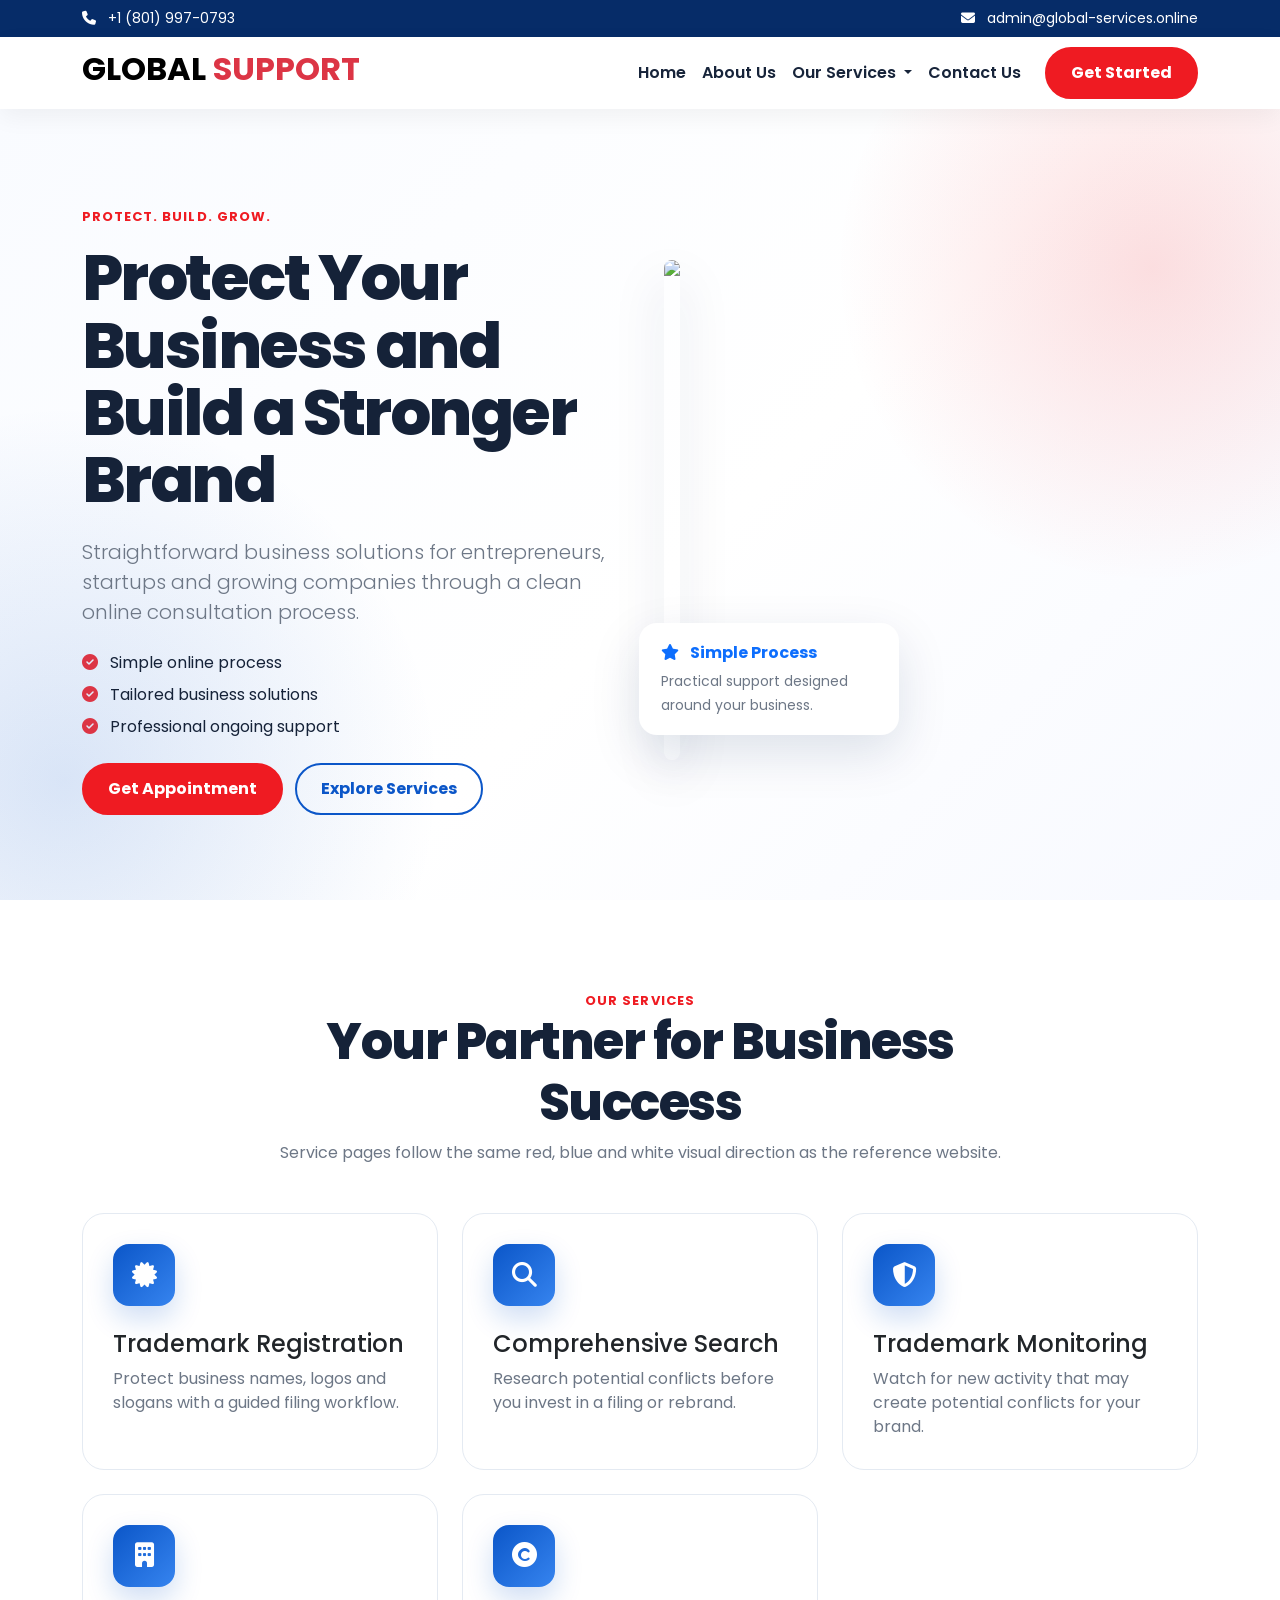
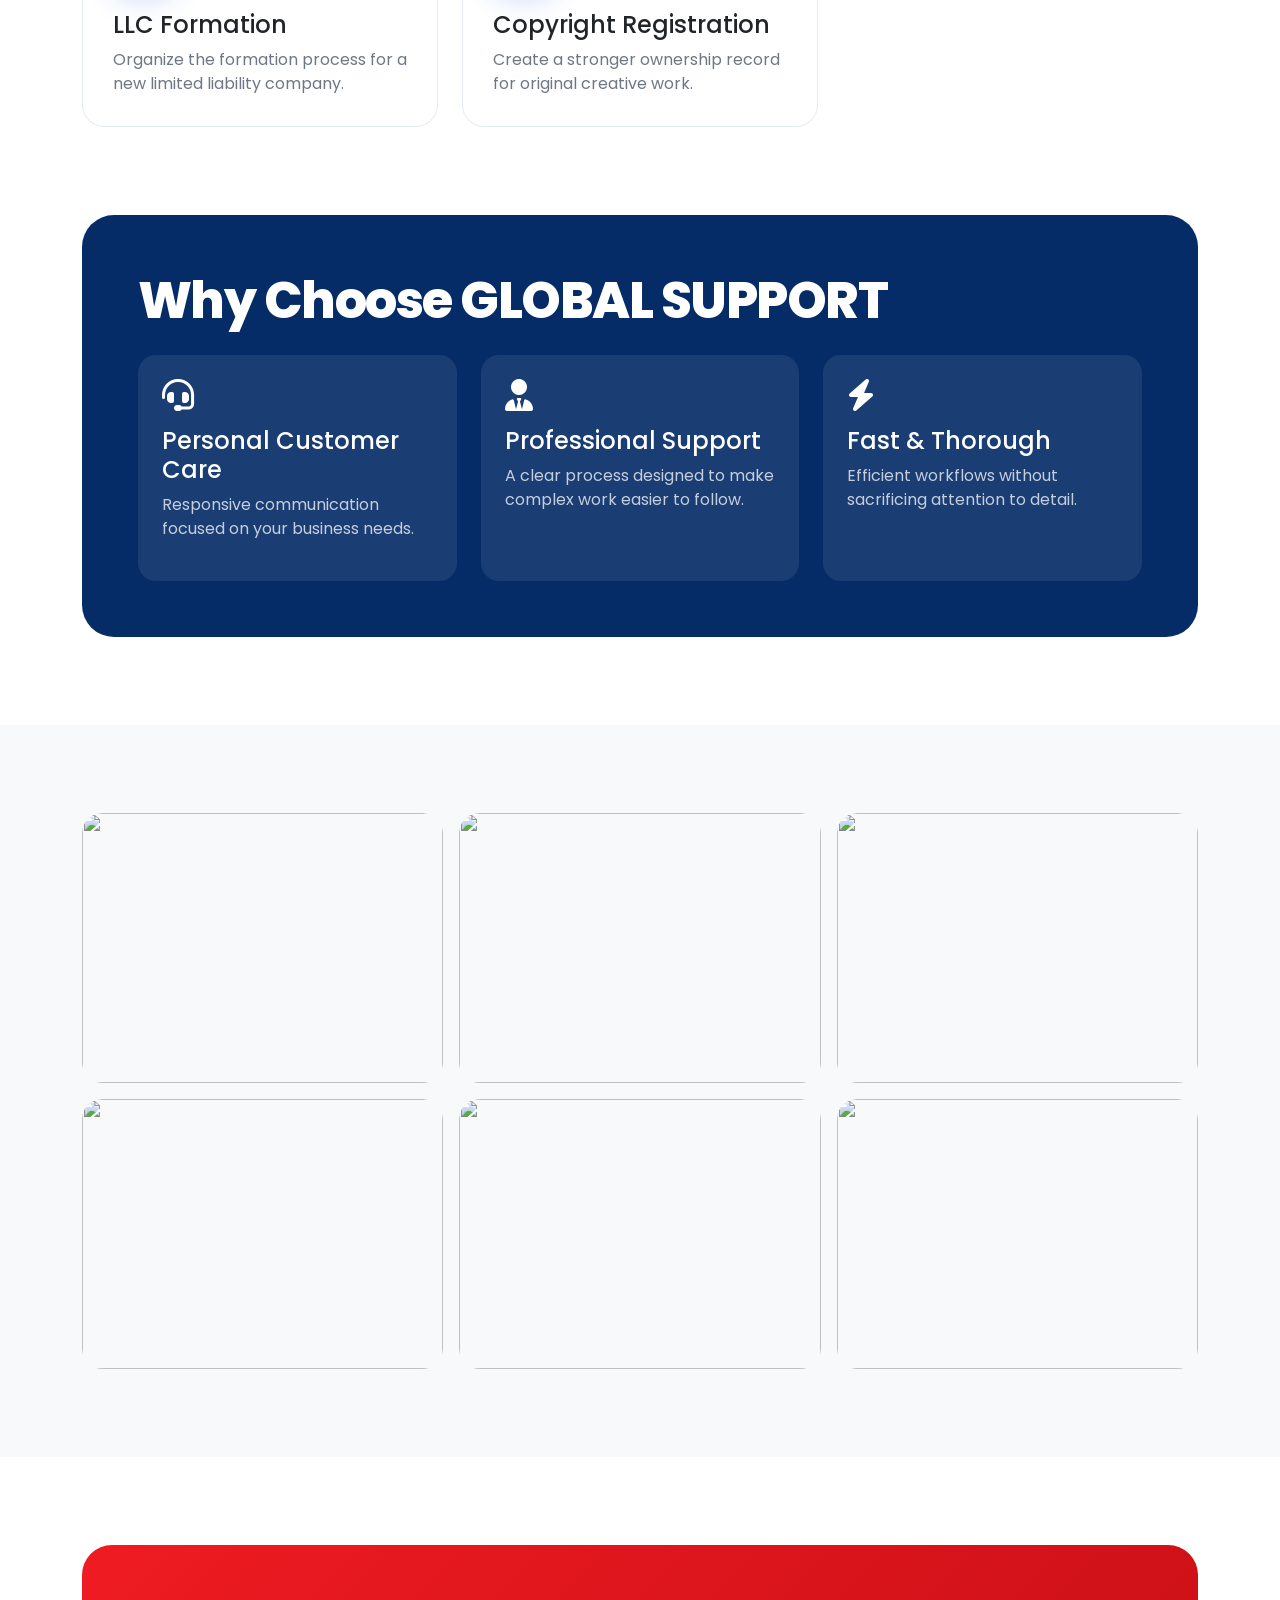
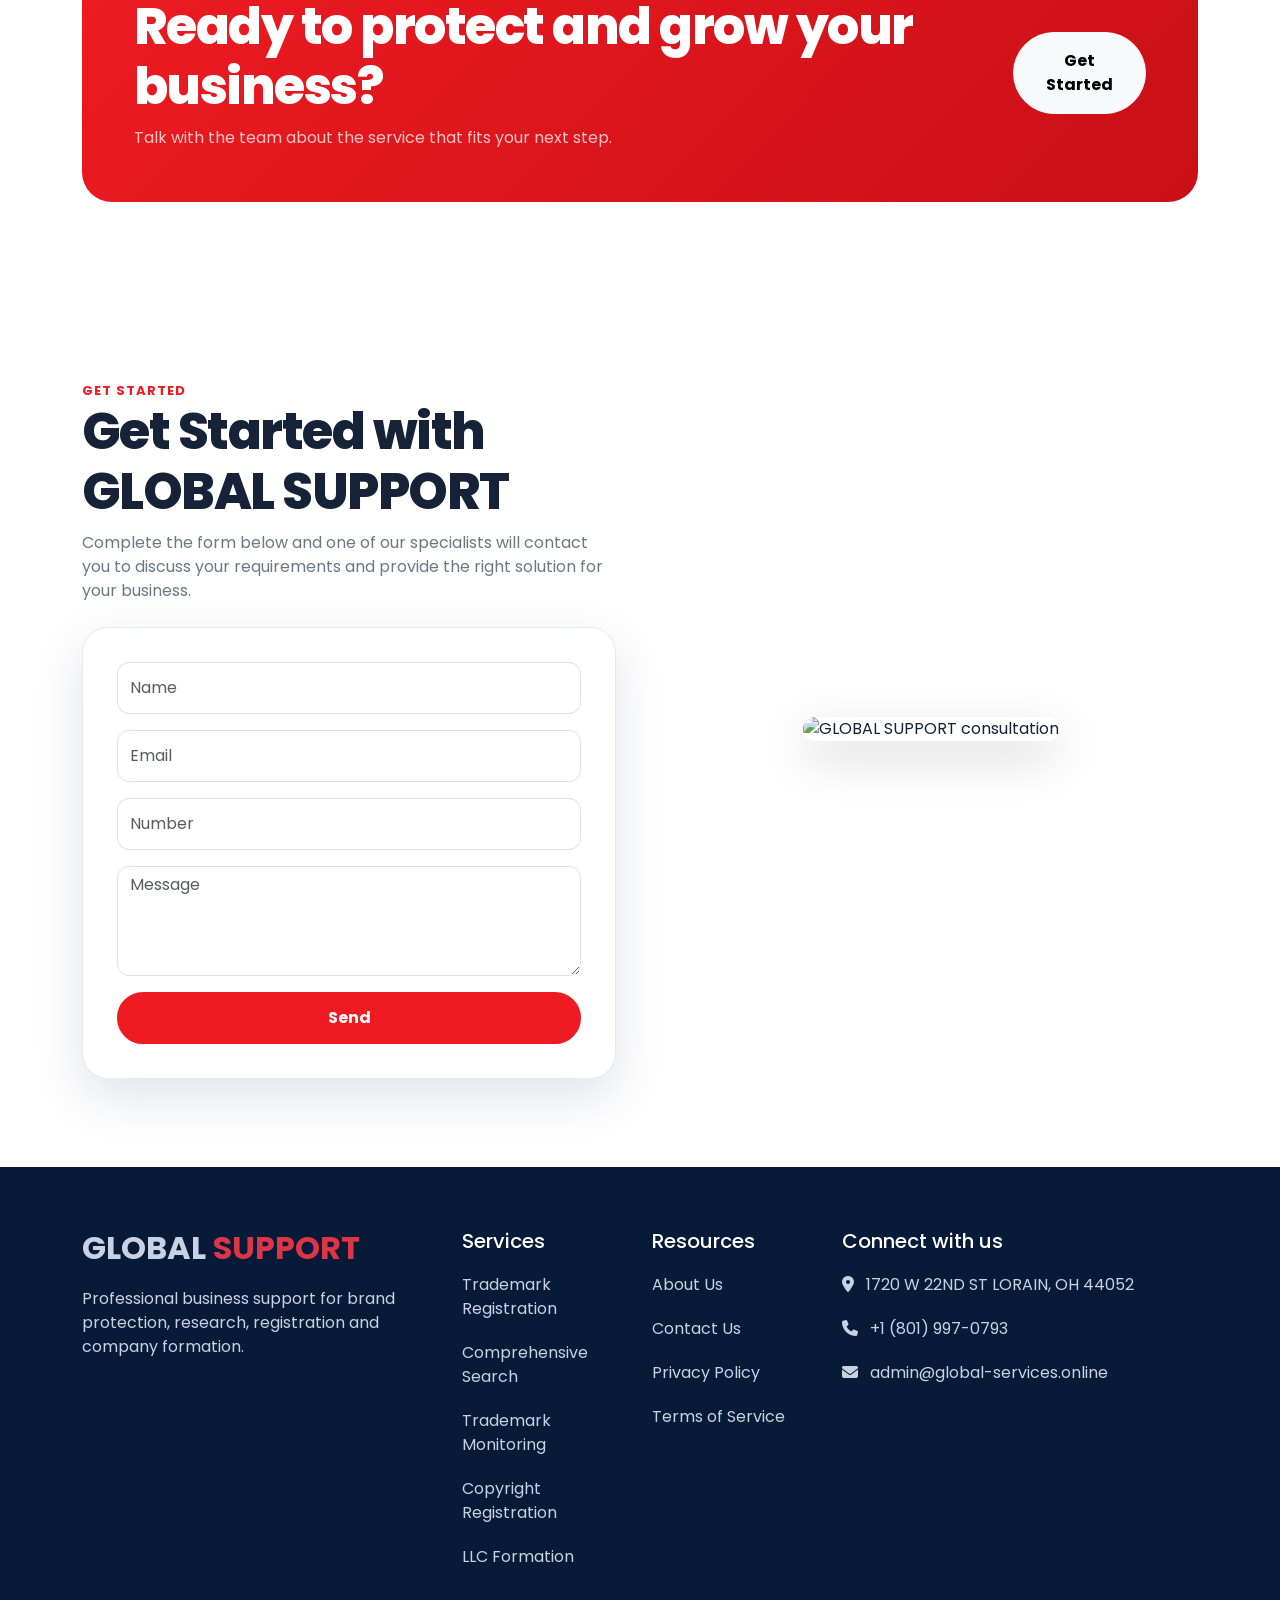
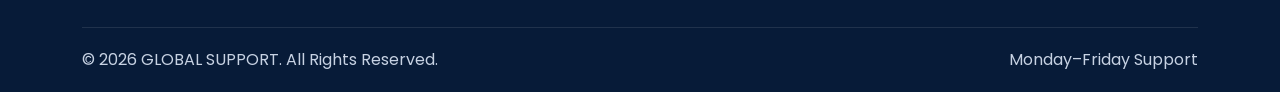
==== index.html @ 9a422d21 "new" ====
<!doctype html>
<html lang="en">
 <head>
  <meta charset="utf-8"/>
  <meta content="width=device-width,initial-scale=1" name="viewport"/>
  <title>
   GLOBAL SUPPORT &ndash; Business &amp; Brand Protection
  </title>
  <link href="https://cdn.jsdelivr.net/npm/bootstrap@5.3.3/dist/css/bootstrap.min.css" rel="stylesheet"/>
  <link href="https://fonts.googleapis.com/css2?family=Poppins:wght@400;500;600;700;800&amp;display=swap" rel="stylesheet"/>
  <link href="https://cdnjs.cloudflare.com/ajax/libs/font-awesome/6.6.0/css/all.min.css" rel="stylesheet"/>
  <link href="assets/style.css" rel="stylesheet"/>
 </head>
 <body>
  <div class="topbar py-2">
   <div class="container d-flex flex-wrap justify-content-between gap-2">
    <a href="tel:+18019970793">
     <i class="fa-solid fa-phone me-2">
     </i>
     +1 (801) 997-0793
    </a>
    <a href="mailto:admin@global-services.online ">
     <i class="fa-solid fa-envelope me-2">
     </i>
     admin@global-services.online 
    </a>
   </div>
  </div>
  <nav class="navbar navbar-expand-lg sticky-top">
   <div class="container">
    <a class="navbar-brand" href="/">
     <h2 class="fw-bold">GLOBAL <span class="text-danger">SUPPORT</span></h2>
    </a>
    <button class="navbar-toggler" data-bs-target="#mainNavbar" data-bs-toggle="collapse" type="button">
     <span class="navbar-toggler-icon">
     </span>
    </button>
    <div class="collapse navbar-collapse" id="mainNavbar">
     <ul class="navbar-nav ms-auto align-items-lg-center">
      <li class="nav-item">
       <a class="nav-link" href="/">
        Home
       </a>
      </li>
      <li class="nav-item">
       <a class="nav-link" href="about-us.html">
        About Us
       </a>
      </li>
      <li class="nav-item dropdown">
       <a class="nav-link dropdown-toggle" data-bs-toggle="dropdown" href="#">
        Our Services
       </a>
       <ul class="dropdown-menu">
        <li>
         <a class="dropdown-item" href="trademark-registration.html">
          Trademark Registration
         </a>
        </li>
        <li>
         <a class="dropdown-item" href="copyright-registration.html">
          Copyright Registration
         </a>
        </li>
        <li>
         <a class="dropdown-item" href="comprehensive-search.html">
          Comprehensive Search
         </a>
        </li>
        <li>
         <a class="dropdown-item" href="trademark-monitoring.html">
          Trademark Monitoring
         </a>
        </li>
        <li>
         <a class="dropdown-item" href="llc-formation.html">
          LLC Formation
         </a>
        </li>
       </ul>
      </li>
      <li class="nav-item">
       <a class="nav-link" href="contact-us.html">
        Contact Us
       </a>
      </li>
      <li class="nav-item ms-lg-3">
       <a class="btn btn-pm pulse" href="contact-us.html">
        Get Started
       </a>
      </li>
     </ul>
    </div>
   </div>
  </nav>
  <section class="hero">
   <div class="container">
    <div class="row align-items-center g-5">
     <div class="col-lg-6 left">
      <span class="eyebrow">
       Protect. Build. Grow.
      </span>
      <h1 class="display-title mt-3">
       Protect Your Business and Build a Stronger Brand
      </h1>
      <p class="lead muted mt-4">
       Straightforward business solutions for entrepreneurs, startups and growing companies through a clean online consultation process.
      </p>
      <ul class="list-unstyled my-4">
       <li class="mb-2">
        <i class="fa-solid fa-circle-check text-danger me-2">
        </i>
        Simple online process
       </li>
       <li class="mb-2">
        <i class="fa-solid fa-circle-check text-danger me-2">
        </i>
        Tailored business solutions
       </li>
       <li>
        <i class="fa-solid fa-circle-check text-danger me-2">
        </i>
        Professional ongoing support
       </li>
      </ul>
      <a class="btn btn-pm me-2" href="contact-us.html">
       Get Appointment
      </a>
      <a class="btn btn-outline-pm" href="#services">
       Explore Services
      </a>
     </div>
     <div class="col-lg-6 right">
      <div class="hero-img-wrap">
       <img class="hero-image" src="https://powermarkllc.com/wp-content/uploads/2026/06/Untitled-design-14.png"/>
       <div class="float-card">
        <strong class="text-primary d-block mb-1">
         <i class="fa-solid fa-star me-2">
         </i>
         Simple Process
        </strong>
        <span class="small muted">
         Practical support designed around your business.
        </span>
       </div>
      </div>
     </div>
    </div>
   </div>
  </section>
  <section class="section" id="services">
   <div class="container">
    <div class="text-center mx-auto mb-5 reveal" style="max-width:760px">
     <span class="eyebrow">
      Our Services
     </span>
     <h2 class="section-title">
      Your Partner for Business Success
     </h2>
     <p class="muted">
      Service pages follow the same red, blue and white visual direction as the reference website.
     </p>
    </div>
    <div class="row g-4">
     <div class="col-md-6 col-lg-4 reveal">
      <a class="service-card d-block text-dark" href="trademark-registration.html">
       <div class="iconbox mb-4">
        <i class="fa-solid fa-certificate">
        </i>
       </div>
       <h4>
        Trademark Registration
       </h4>
       <p class="muted mb-0">
        Protect business names, logos and slogans with a guided filing workflow.
       </p>
      </a>
     </div>
     <div class="col-md-6 col-lg-4 reveal">
      <a class="service-card d-block text-dark" href="comprehensive-search.html">
       <div class="iconbox mb-4">
        <i class="fa-solid fa-magnifying-glass">
        </i>
       </div>
       <h4>
        Comprehensive Search
       </h4>
       <p class="muted mb-0">
        Research potential conflicts before you invest in a filing or rebrand.
       </p>
      </a>
     </div>
     <div class="col-md-6 col-lg-4 reveal">
      <a class="service-card d-block text-dark" href="trademark-monitoring.html">
       <div class="iconbox mb-4">
        <i class="fa-solid fa-shield-halved">
        </i>
       </div>
       <h4>
        Trademark Monitoring
       </h4>
       <p class="muted mb-0">
        Watch for new activity that may create potential conflicts for your brand.
       </p>
      </a>
     </div>
     <div class="col-md-6 col-lg-4 reveal">
      <a class="service-card d-block text-dark" href="llc-formation.html">
       <div class="iconbox mb-4">
        <i class="fa-solid fa-building">
        </i>
       </div>
       <h4>
        LLC Formation
       </h4>
       <p class="muted mb-0">
        Organize the formation process for a new limited liability company.
       </p>
      </a>
     </div>
     <div class="col-md-6 col-lg-4 reveal">
      <a class="service-card d-block text-dark" href="copyright-registration.html">
       <div class="iconbox mb-4">
        <i class="fa-solid fa-copyright">
        </i>
       </div>
       <h4>
        Copyright Registration
       </h4>
       <p class="muted mb-0">
        Create a stronger ownership record for original creative work.
       </p>
      </a>
     </div>
    </div>
   </div>
  </section>
  <section class="section pt-0">
   <div class="container">
    <div class="why reveal">
     <h2 class="section-title mb-4">
      Why Choose GLOBAL SUPPORT
     </h2>
     <div class="row g-4">
      <div class="col-md-4">
       <div class="whyitem">
        <i class="fa-solid fa-headset fs-2 mb-3">
        </i>
        <h4>
         Personal Customer Care
        </h4>
        <p class="opacity-75">
         Responsive communication focused on your business needs.
        </p>
       </div>
      </div>
      <div class="col-md-4">
       <div class="whyitem">
        <i class="fa-solid fa-user-tie fs-2 mb-3">
        </i>
        <h4>
         Professional Support
        </h4>
        <p class="opacity-75">
         A clear process designed to make complex work easier to follow.
        </p>
       </div>
      </div>
      <div class="col-md-4">
       <div class="whyitem">
        <i class="fa-solid fa-bolt fs-2 mb-3">
        </i>
        <h4>
         Fast &amp; Thorough
        </h4>
        <p class="opacity-75">
         Efficient workflows without sacrificing attention to detail.
        </p>
       </div>
      </div>
     </div>
    </div>
   </div>
  </section>
  <section class="section bg-light">
   <div class="container">
    <div class="row g-3">
     <div class="col-6 col-md-4 reveal">
      <div class="gallerywrap">
       <img class="gallery" src="https://powermarkllc.com/wp-content/uploads/2026/06/1-3.png"/>
      </div>
     </div>
     <div class="col-6 col-md-4 reveal">
      <div class="gallerywrap">
       <img class="gallery" src="https://powermarkllc.com/wp-content/uploads/2026/06/5-3.png"/>
      </div>
     </div>
     <div class="col-6 col-md-4 reveal">
      <div class="gallerywrap">
       <img class="gallery" src="https://powermarkllc.com/wp-content/uploads/2026/06/2-3.png"/>
      </div>
     </div>
     <div class="col-6 col-md-4 reveal">
      <div class="gallerywrap">
       <img class="gallery" src="https://powermarkllc.com/wp-content/uploads/2026/06/3-3.png"/>
      </div>
     </div>
     <div class="col-6 col-md-4 reveal">
      <div class="gallerywrap">
       <img class="gallery" src="https://powermarkllc.com/wp-content/uploads/2026/06/4-3.png"/>
      </div>
     </div>
     <div class="col-6 col-md-4 reveal">
      <div class="gallerywrap">
       <img class="gallery" src="https://powermarkllc.com/wp-content/uploads/2026/06/6-3.png"/>
      </div>
     </div>
    </div>
   </div>
  </section>
  <section class="section">
   <div class="container">
    <div class="cta reveal d-lg-flex justify-content-between align-items-center gap-4">
     <div>
      <h2 class="section-title">
       Ready to protect and grow your business?
      </h2>
      <p class="mb-0 opacity-75">
       Talk with the team about the service that fits your next step.
      </p>
     </div>
     <a class="btn btn-light rounded-pill px-4 py-3 fw-bold mt-3 mt-lg-0" href="contact-us.html">
      Get Started
     </a>
    </div>
   </div>
  </section>


  <section class="section">
    <div class="container">
      <div class="row g-5 align-items-center">
        <div class="col-lg-6 left">
          <span class="eyebrow">Get Started</span>
          <h2 class="section-title">Get Started with GLOBAL SUPPORT</h2>
          <p class="muted">Complete the form below and one of our specialists will contact you to discuss your requirements and provide the right solution for your business.</p>
          <form class="form-card mt-4" onsubmit="event.preventDefault();alert('Demo form submitted');">
            <div class="row g-3">
              <div class="col-12"><input class="form-control" placeholder="Name" type="text"/></div>
              <div class="col-12"><input class="form-control" placeholder="Email" required type="email"/></div>
              <div class="col-12"><input class="form-control" placeholder="Number" required type="number"/></div>
              <div class="col-12"><textarea class="form-control" placeholder="Message" rows="4"></textarea></div>
              <div class="col-12"><button class="btn btn-pm w-100" type="submit">Send</button></div>
            </div>
          </form>
        </div>
        <div class="col-lg-6 right text-center">
          <img alt="GLOBAL SUPPORT consultation" class="img-fluid rounded-4 shadow-lg" src="https://powermarkllc.com/wp-content/uploads/2026/06/Untitled-design-16.png"/>
        </div>
      </div>
    </div>
  </section>

  <footer>
   <div class="container">
    <div class="row g-4">
     <div class="col-lg-4">
      <h2 class="fw-bold">GLOBAL <span class="text-danger">SUPPORT</span></h2>
      <p>
       Professional business support for brand protection, research, registration and company formation.
      </p>
     </div>
     <div class="col-6 col-lg-2">
      <h5>
       Services
      </h5>
      <a href="trademark-registration.html">
       Trademark Registration
      </a>
      <a href="comprehensive-search.html">
       Comprehensive Search
      </a>
      <a href="trademark-monitoring.html">
       Trademark Monitoring
      </a>
      <a href="copyright-registration.html">
       Copyright Registration
      </a>
      <a href="llc-formation.html">
       LLC Formation
      </a>
     </div>
     <div class="col-6 col-lg-2">
      <h5>
       Resources
      </h5>
      <a href="about-us.html">
       About Us
      </a>
      <a href="contact-us.html">
       Contact Us
      </a>
      <a href="privacy-policy.html">
       Privacy Policy
      </a>
      <a href="terms-of-service.html">
       Terms of Service
      </a>
     </div>
     <div class="col-lg-4">
      <h5>
       Connect with us
      </h5>
      <p>
       <i class="fa-solid fa-location-dot me-2">
       </i>
       1720 W 22ND ST LORAIN, OH 44052
      </p>
      <p>
       <i class="fa-solid fa-phone me-2">
       </i>
       +1 (801) 997-0793
      </p>
      <p>
       <i class="fa-solid fa-envelope me-2">
       </i>
       admin@global-services.online 
      </p>
     </div>
    </div>
    <div class="footer-bottom d-flex justify-content-between flex-wrap">
     <span>
      &copy; 2026 GLOBAL SUPPORT. All Rights Reserved.
     </span>
     <span>
      Monday&ndash;Friday Support
     </span>
    </div>
   </div>
  </footer>
  <button class="backtop border-0">
   <i class="fa-solid fa-arrow-up">
   </i>
  </button>
  <script src="https://cdn.jsdelivr.net/npm/bootstrap@5.3.3/dist/js/bootstrap.bundle.min.js">
  </script>
  <script src="assets/main.js">
  </script>
 </body>
</html>
---- assets/style.css ----
:root {
    --blue: #0b56c8;
    --blue-dark: #062c68;
    --red: #ef1b22;
    --text: #152238;
    --muted: #6d7786;
    --light: #f5f8fc;
    --border: #e4eaf2;
    --shadow: 0 18px 50px rgba(7, 39, 86, 0.13);
}

* {
    box-sizing: border-box;
}

html {
    scroll-behavior: smooth;
}

body {
    margin: 0;
    font-family: "Poppins", sans-serif;
    color: var(--text);
    background: #ffffff;
    overflow-x: hidden;
}

a {
    text-decoration: none;
}

img {
    max-width: 100%;
}

/* =========================
   Top Bar
========================= */
.topbar {
    background: var(--blue-dark);
    color: #ffffff;
    font-size: 14px;
}

.topbar a {
    color: #ffffff;
}

/* =========================
   Navbar
========================= */
.navbar {
    background: #ffffff;
    box-shadow: 0 8px 25px rgba(0, 0, 0, 0.05);
}

.navbar-brand img {
    width: 220px;
}

.nav-link {
    color: #17243a !important;
    font-weight: 600;
}

.nav-link:hover,
.nav-link.active {
    color: var(--red) !important;
}

.dropdown-menu {
    padding: 10px;
    border: 0;
    border-radius: 14px;
    box-shadow: var(--shadow);
}

.dropdown-item {
    padding: 10px 14px;
    border-radius: 8px;
}

.dropdown-item:hover {
    color: var(--red);
    background: #f4f7fb;
}

/* =========================
   Buttons
========================= */
.btn-pm {
    padding: 12px 24px;
    color: #ffffff;
    font-weight: 700;
    background: var(--red);
    border: 2px solid var(--red);
    border-radius: 999px;
    transition: 0.3s ease;
}

.btn-pm:hover {
    color: #ffffff;
    background: #c91117;
    border-color: #c91117;
    transform: translateY(-2px);
    box-shadow: 0 12px 25px rgba(239, 27, 34, 0.25);
}

.btn-outline-pm {
    padding: 12px 24px;
    color: var(--blue);
    font-weight: 700;
    border: 2px solid var(--blue);
    border-radius: 999px;
    transition: 0.3s ease;
}

.btn-outline-pm:hover {
    color: #ffffff;
    background: var(--blue);
}

/* =========================
   Global Sections
========================= */
.section {
    padding: 88px 0;
}

.eyebrow {
    color: var(--red);
    font-size: 13px;
    font-weight: 700;
    letter-spacing: 0.08em;
    text-transform: uppercase;
}

.display-title {
    font-size: clamp(2.35rem, 5vw, 4.5rem);
    font-weight: 800;
    line-height: 1.05;
    letter-spacing: -0.04em;
}

.section-title {
    font-size: clamp(2rem, 4vw, 3.15rem);
    font-weight: 800;
    letter-spacing: -0.03em;
}

.muted {
    color: var(--muted);
}

/* =========================
   Home Hero
========================= */
.hero {
    padding: 95px 0 85px;
    overflow: hidden;
    background:
        radial-gradient(circle at 90% 20%, rgba(239, 27, 34, 0.14), transparent 24%),
        radial-gradient(circle at 5% 85%, rgba(11, 86, 200, 0.15), transparent 27%),
        linear-gradient(135deg, #f9fbff, #ffffff 55%, #f7f9ff);
}

.hero-img-wrap {
    position: relative;
}

.hero-image {
    width: 100%;
    min-height: 500px;
    object-fit: cover;
    border-radius: 30px;
    box-shadow: var(--shadow);
}

.float-card {
    position: absolute;
    bottom: 25px;
    left: -25px;
    max-width: 260px;
    padding: 18px 22px;
    background: #ffffff;
    border-radius: 18px;
    box-shadow: var(--shadow);
    animation: floatingCard 4s ease-in-out infinite;
}

@keyframes floatingCard {
    0%, 100% {
        transform: translateY(0);
    }

    50% {
        transform: translateY(-10px);
    }
}

/* =========================
   Inner Page Hero
========================= */
.pagehero {
    position: relative;
    padding: 82px 0;
    color: #ffffff;
    overflow: hidden;
    background: linear-gradient(135deg, var(--blue-dark), var(--blue));
}

.pagehero::after {
    content: "";
    position: absolute;
    top: -140px;
    right: -130px;
    width: 360px;
    height: 360px;
    border: 70px solid rgba(239, 27, 34, 0.22);
    border-radius: 50%;
}

.pagehero .container {
    position: relative;
    z-index: 1;
}

/* =========================
   Cards / Icons
========================= */
.iconbox {
    display: grid;
    width: 62px;
    height: 62px;
    color: #ffffff;
    font-size: 25px;
    place-items: center;
    background: linear-gradient(135deg, var(--blue), #3684ef);
    border-radius: 16px;
    box-shadow: 0 12px 28px rgba(11, 86, 200, 0.2);
}

.service-card,
.feature,
.price-card,
.contact-card {
    height: 100%;
    padding: 30px;
    background: #ffffff;
    border: 1px solid var(--border);
    border-radius: 22px;
    transition: 0.35s ease;
}

.service-card:hover,
.feature:hover,
.price-card:hover,
.contact-card:hover {
    border-color: transparent;
    transform: translateY(-8px);
    box-shadow: var(--shadow);
}

/* =========================
   Why Choose Us
========================= */
.why {
    padding: 56px;
    color: #ffffff;
    background: var(--blue-dark);
    border-radius: 32px;
}

.whyitem {
    height: 100%;
    padding: 24px;
    background: rgba(255, 255, 255, 0.08);
    border-radius: 18px;
    transition: 0.3s ease;
}

.whyitem:hover {
    background: rgba(255, 255, 255, 0.13);
    transform: translateY(-5px);
}

/* =========================
   Gallery
========================= */
.gallerywrap {
    overflow: hidden;
    border-radius: 20px;
}

.gallery {
    width: 100%;
    height: 270px;
    object-fit: cover;
    border-radius: 20px;
    transition: 0.4s ease;
}

.gallerywrap:hover .gallery {
    transform: scale(1.07);
}

/* =========================
   CTA / Forms
========================= */
.cta {
    padding: 52px;
    color: #ffffff;
    background: linear-gradient(135deg, var(--red), #c90f16);
    border-radius: 30px;
}

.form-card {
    padding: 34px;
    background: #ffffff;
    border: 1px solid var(--border);
    border-radius: 26px;
    box-shadow: var(--shadow);
}

.form-control,
.form-select {
    min-height: 52px;
    border-radius: 12px;
}

.form-control:focus,
.form-select:focus {
    border-color: var(--blue);
    box-shadow: 0 0 0 0.25rem rgba(11, 86, 200, 0.1);
}

/* =========================
   Service Steps / Pricing
========================= */
.step {
    position: relative;
    padding-left: 72px;
    margin-bottom: 30px;
}

.stepno {
    position: absolute;
    top: 0;
    left: 0;
    display: grid;
    width: 50px;
    height: 50px;
    color: #ffffff;
    font-weight: 800;
    place-items: center;
    background: var(--red);
    border-radius: 50%;
}

.price {
    color: var(--blue-dark);
    font-size: 42px;
    font-weight: 800;
}

.price-card ul {
    padding: 0;
    list-style: none;
}

.price-card li {
    position: relative;
    padding-left: 27px;
    margin: 10px 0;
    color: #4f5b6c;
}

.price-card li::before {
    content: "\f00c";
    position: absolute;
    left: 0;
    color: var(--red);
    font-family: "Font Awesome 6 Free";
    font-weight: 900;
}

/* =========================
   Footer
========================= */
footer {
    padding-top: 62px;
    color: #c7d2e3;
    background: #071b38;
}

footer h5 {
    color: #ffffff;
}

footer a {
    display: block;
    margin: 20px 0;
    color: #c7d2e3;
    transition: 0.2s ease;
}

footer a:hover {
    color: #ffffff;
}
footer p {
    display: block;
    margin: 20px 0;
    color: #c7d2e3;
    transition: 0.2s ease;
}
.footer-logo {
    width: 225px;
    filter: brightness(0) invert(1);
}

.footer-bottom {
    padding: 20px 0;
    margin-top: 38px;
    border-top: 1px solid rgba(255, 255, 255, 0.1);
}

/* =========================
   Animations
========================= */
.reveal,
.left,
.right {
    opacity: 0;
    transition: opacity 0.8s ease, transform 0.8s ease;
}

.reveal {
    transform: translateY(28px);
}

.left {
    transform: translateX(-35px);
}

.right {
    transform: translateX(35px);
}

.visible {
    opacity: 1 !important;
    transform: none !important;
}

.pulse {
    animation: pulseButton 2.4s infinite;
}

@keyframes pulseButton {
    0% {
        box-shadow: 0 0 0 0 rgba(239, 27, 34, 0.35);
    }

    70% {
        box-shadow: 0 0 0 18px rgba(239, 27, 34, 0);
    }

    100% {
        box-shadow: 0 0 0 0 rgba(239, 27, 34, 0);
    }
}

/* =========================
   Back To Top
========================= */
.backtop {
    position: fixed;
    right: 22px;
    bottom: 22px;
    z-index: 999;
    display: grid;
    width: 46px;
    height: 46px;
    color: #ffffff;
    cursor: pointer;
    opacity: 0;
    visibility: hidden;
    place-items: center;
    background: var(--red);
    border-radius: 50%;
    transition: 0.3s ease;
}

.backtop.show {
    opacity: 1;
    visibility: visible;
}

/* =========================
   Responsive
========================= */
@media (max-width: 991.98px) {
    .navbar-brand img {
        width: 185px;
    }

    .hero {
        padding: 65px 0;
    }

    .hero-image {
        min-height: 380px;
        margin-top: 30px;
    }

    .float-card {
        left: 15px;
    }

    .section {
        padding: 65px 0;
    }

    .why {
        padding: 38px 25px;
    }
}

@media (max-width: 575.98px) {
    .section {
        padding: 55px 0;
    }

    .cta,
    .why,
    .form-card {
        padding: 28px 20px;
    }
}
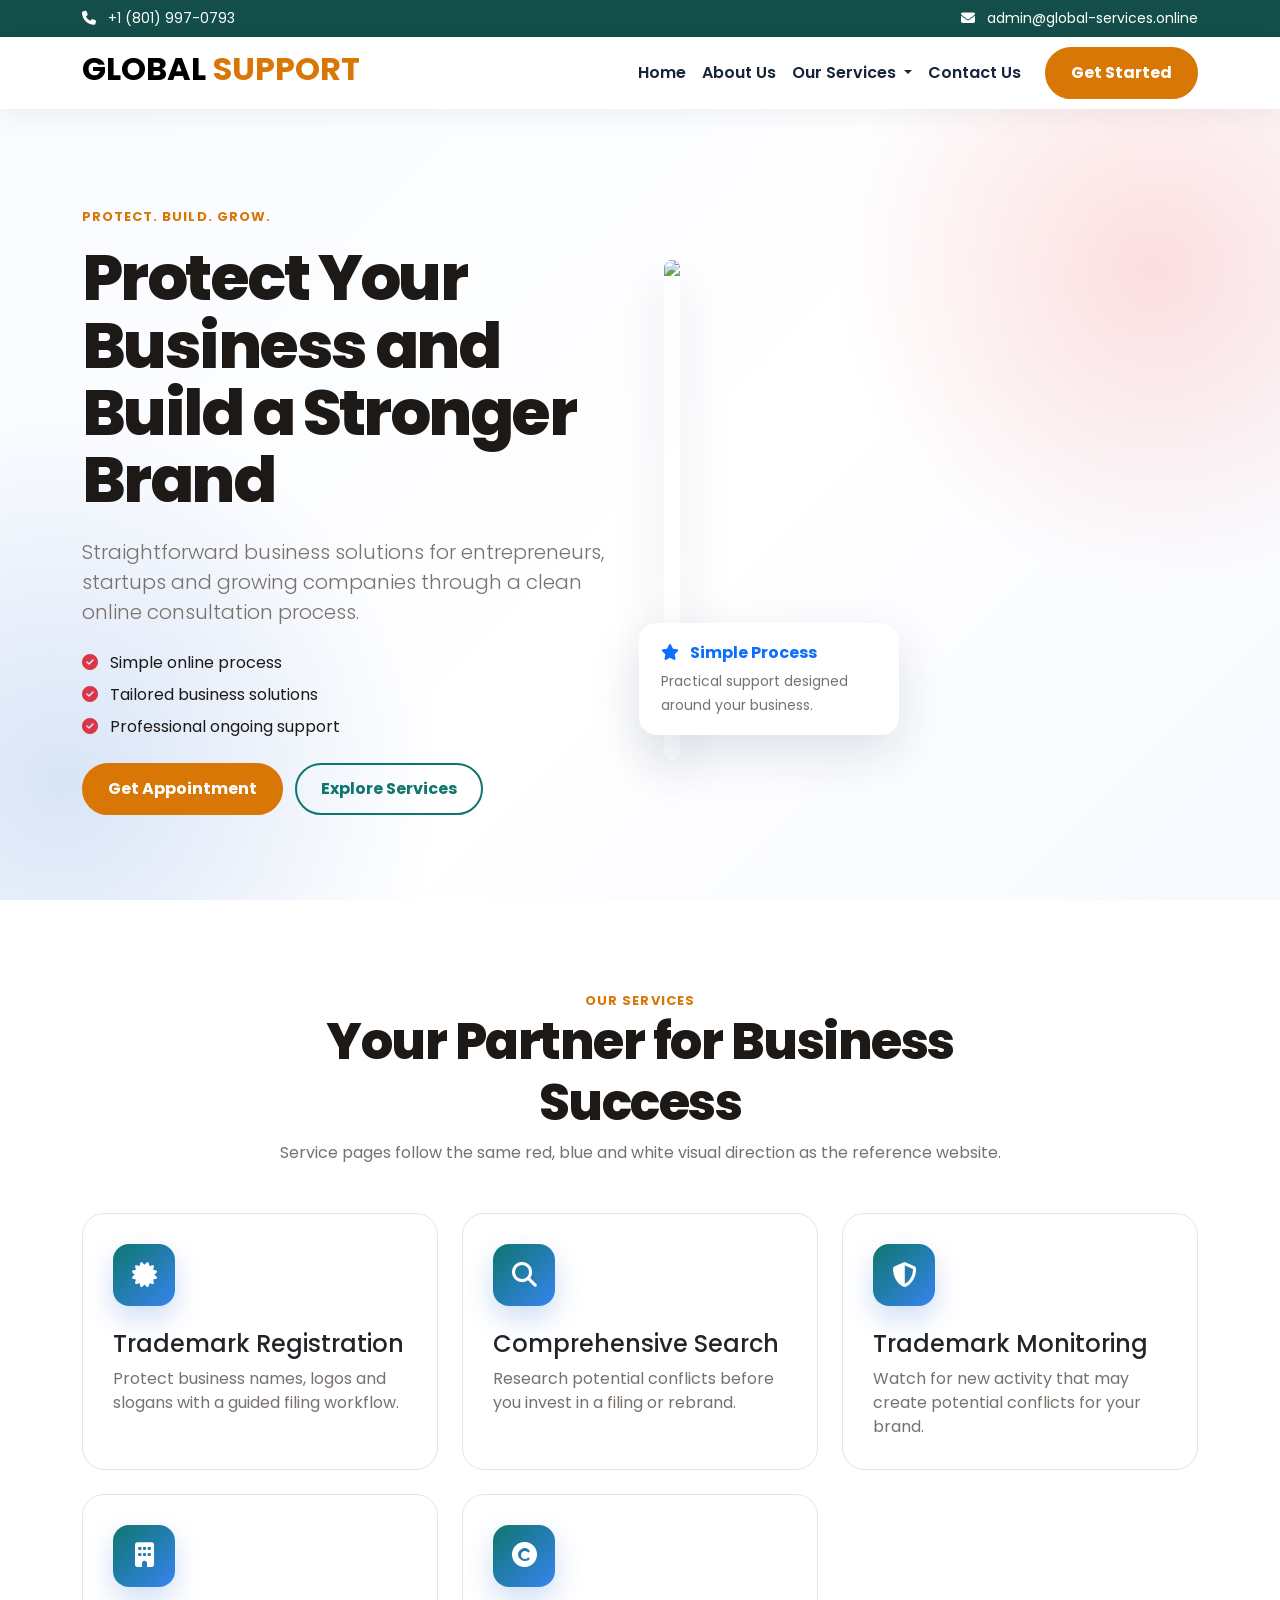
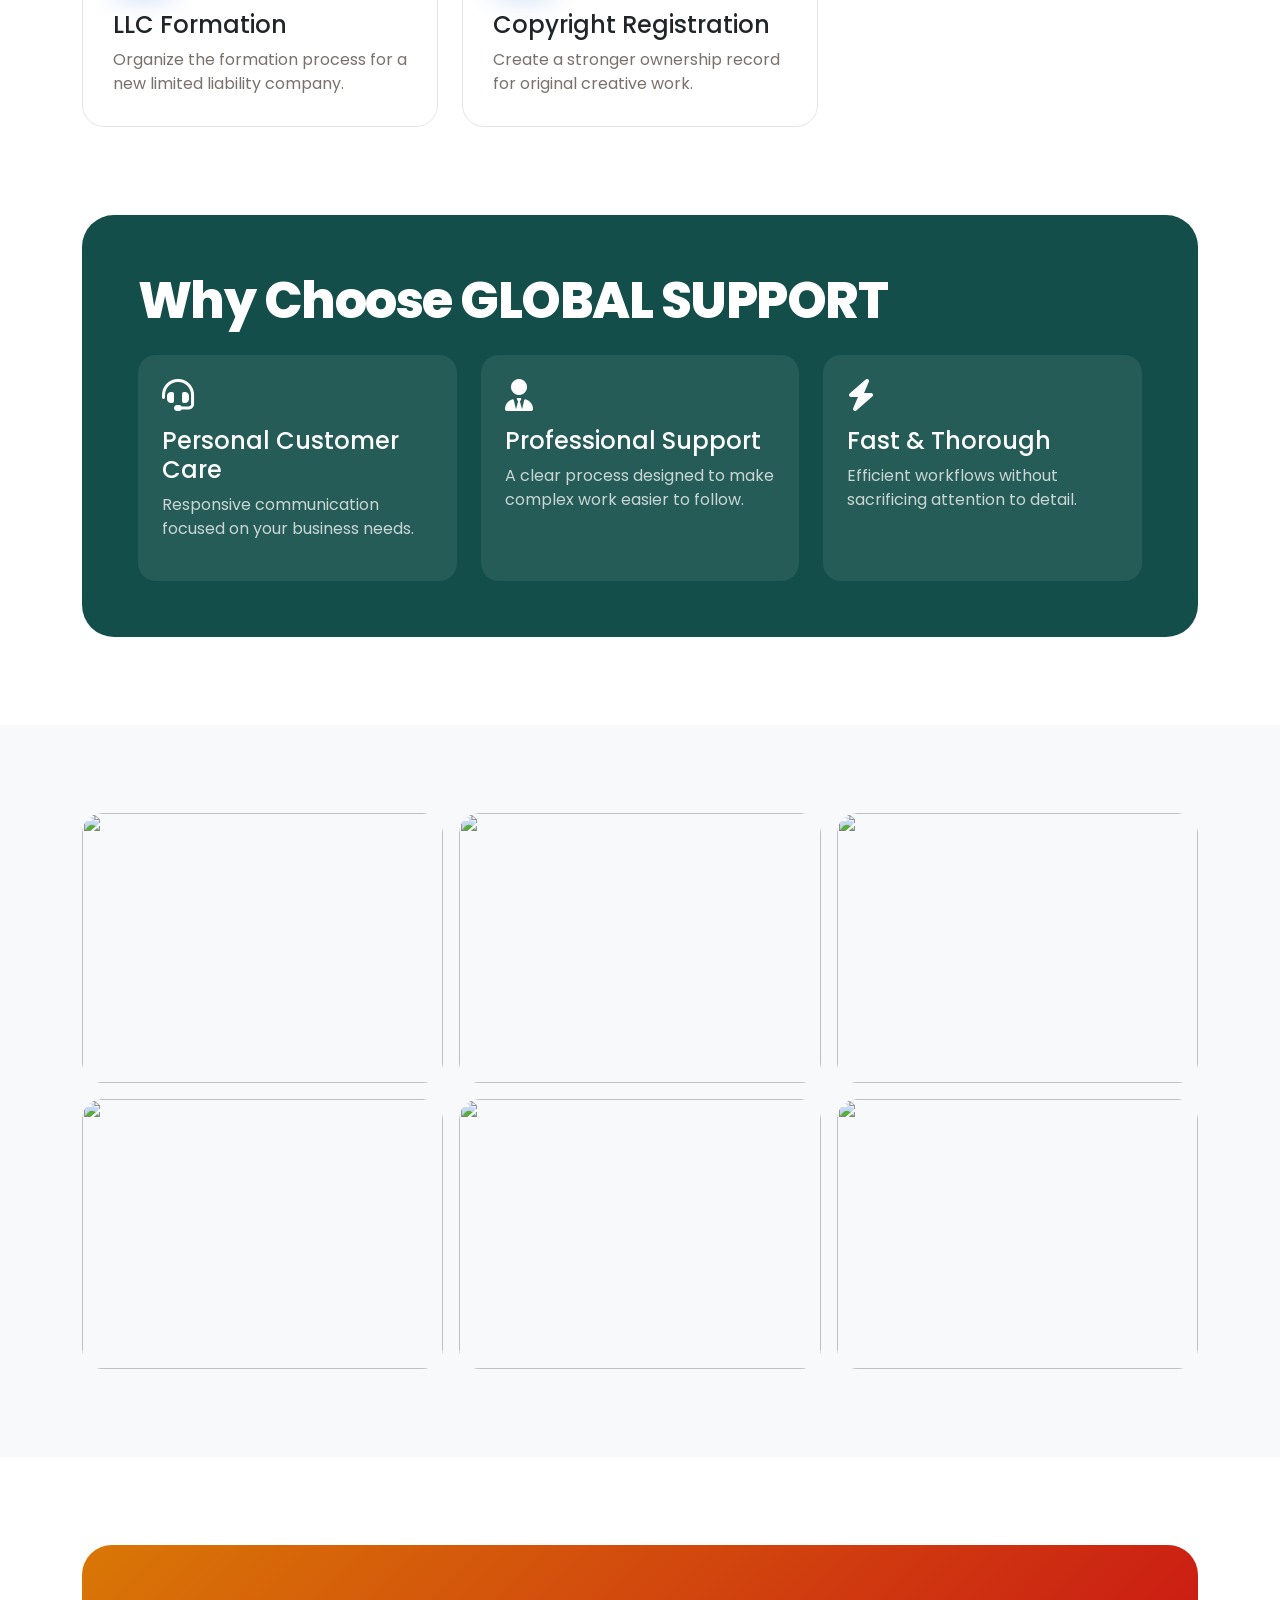
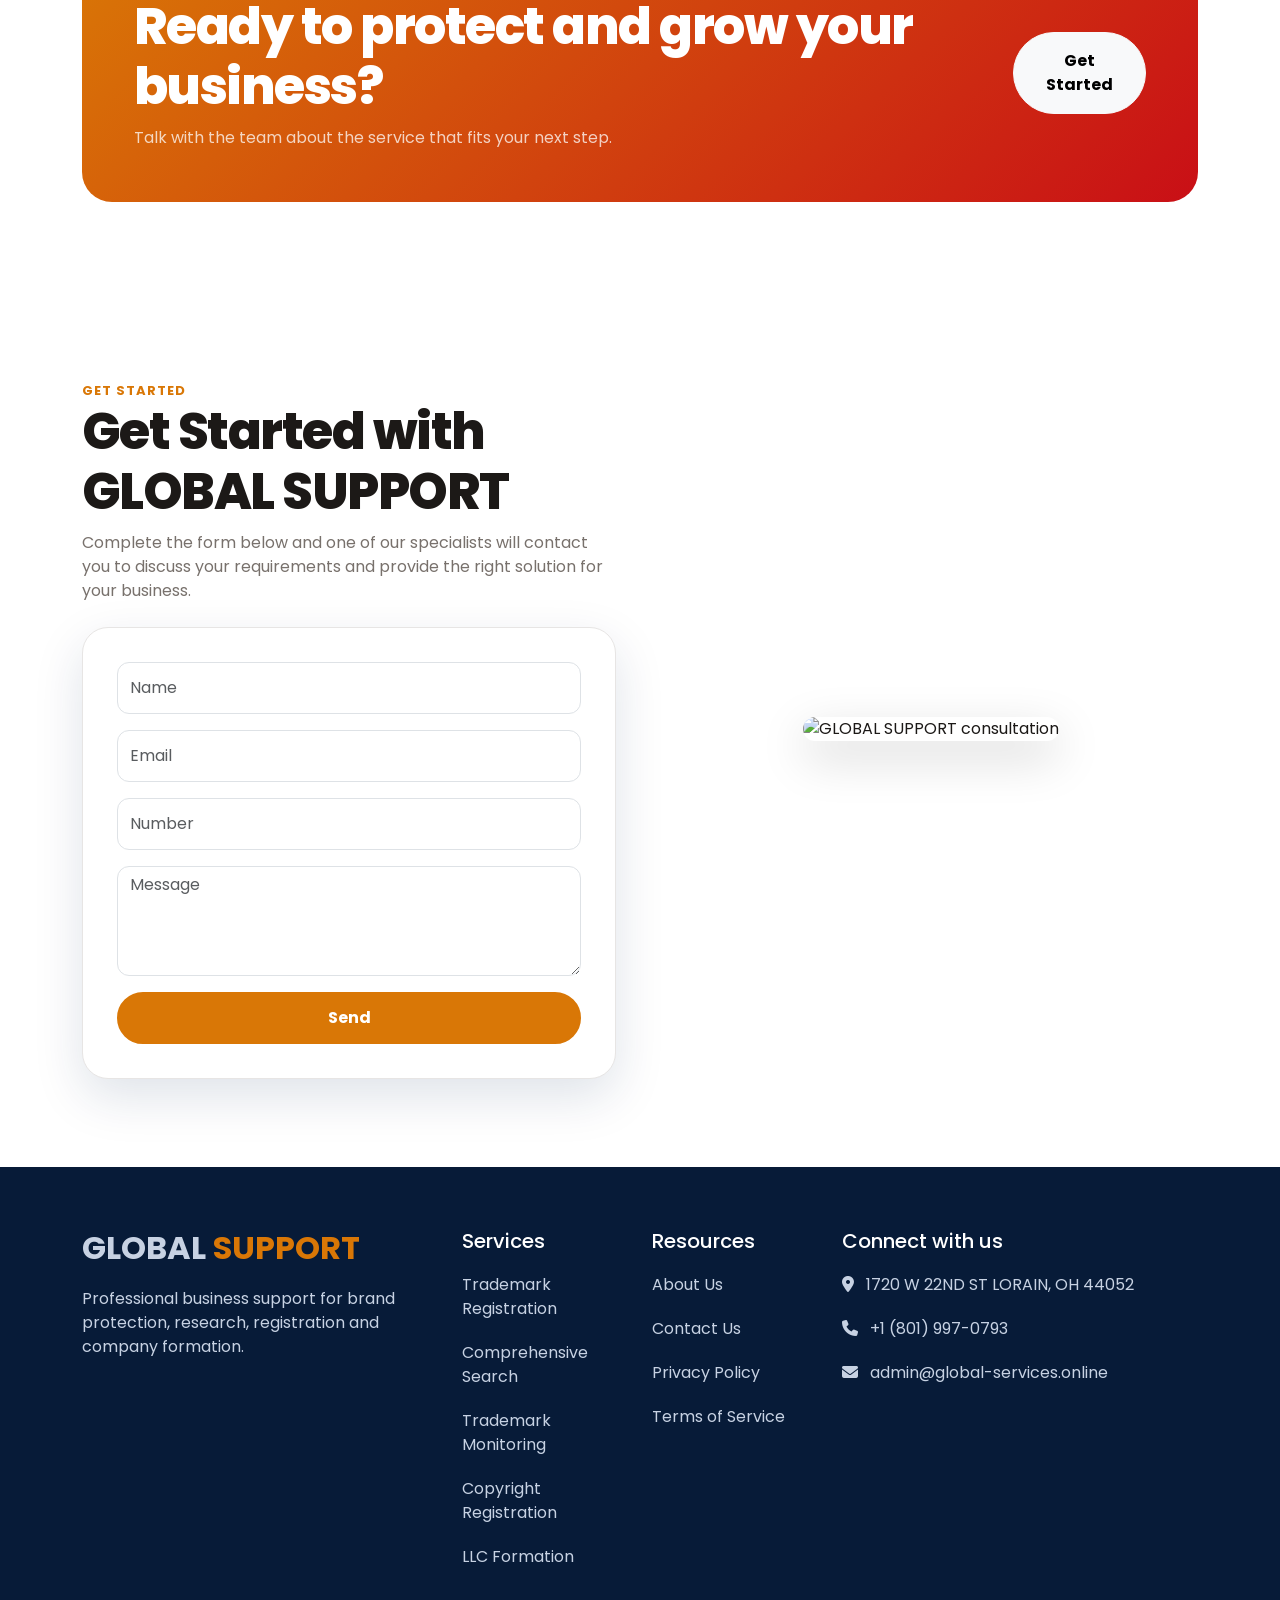
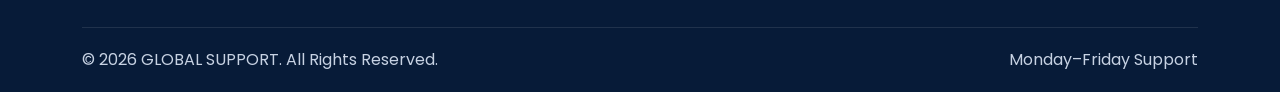
==== commit f1d602e1: "new" ====
--- a/index.html
+++ b/index.html
@@ -29,7 +29,7 @@
   <nav class="navbar navbar-expand-lg sticky-top">
    <div class="container">
     <a class="navbar-brand" href="/">
-     <h2 class="fw-bold">GLOBAL <span class="text-danger">SUPPORT</span></h2>
+     <h2 class="fw-bold">GLOBAL <span class="log">SUPPORT</span></h2>
     </a>
     <button class="navbar-toggler" data-bs-target="#mainNavbar" data-bs-toggle="collapse" type="button">
      <span class="navbar-toggler-icon">
@@ -365,7 +365,7 @@
    <div class="container">
     <div class="row g-4">
      <div class="col-lg-4">
-      <h2 class="fw-bold">GLOBAL <span class="text-danger">SUPPORT</span></h2>
+      <h2 class="fw-bold">GLOBAL <span class="log">SUPPORT</span></h2>
       <p>
        Professional business support for brand protection, research, registration and company formation.
       </p>
--- a/assets/style.css
+++ b/assets/style.css
@@ -1,14 +1,16 @@
 :root {
-    --blue: #0b56c8;
-    --blue-dark: #062c68;
-    --red: #ef1b22;
-    --text: #152238;
-    --muted: #6d7786;
-    --light: #f5f8fc;
-    --border: #e4eaf2;
+    --blue: #0f766e;
+    --blue-dark: #134e4a;
+    --red: #d97706;
+    --text: #1c1917;
+    --muted: #78716c;
+    --light: #fafaf9;
+    --border: #e7e5e4;
     --shadow: 0 18px 50px rgba(7, 39, 86, 0.13);
 }
-
+.log{
+    color: var(--red);
+}
 * {
     box-sizing: border-box;
 }
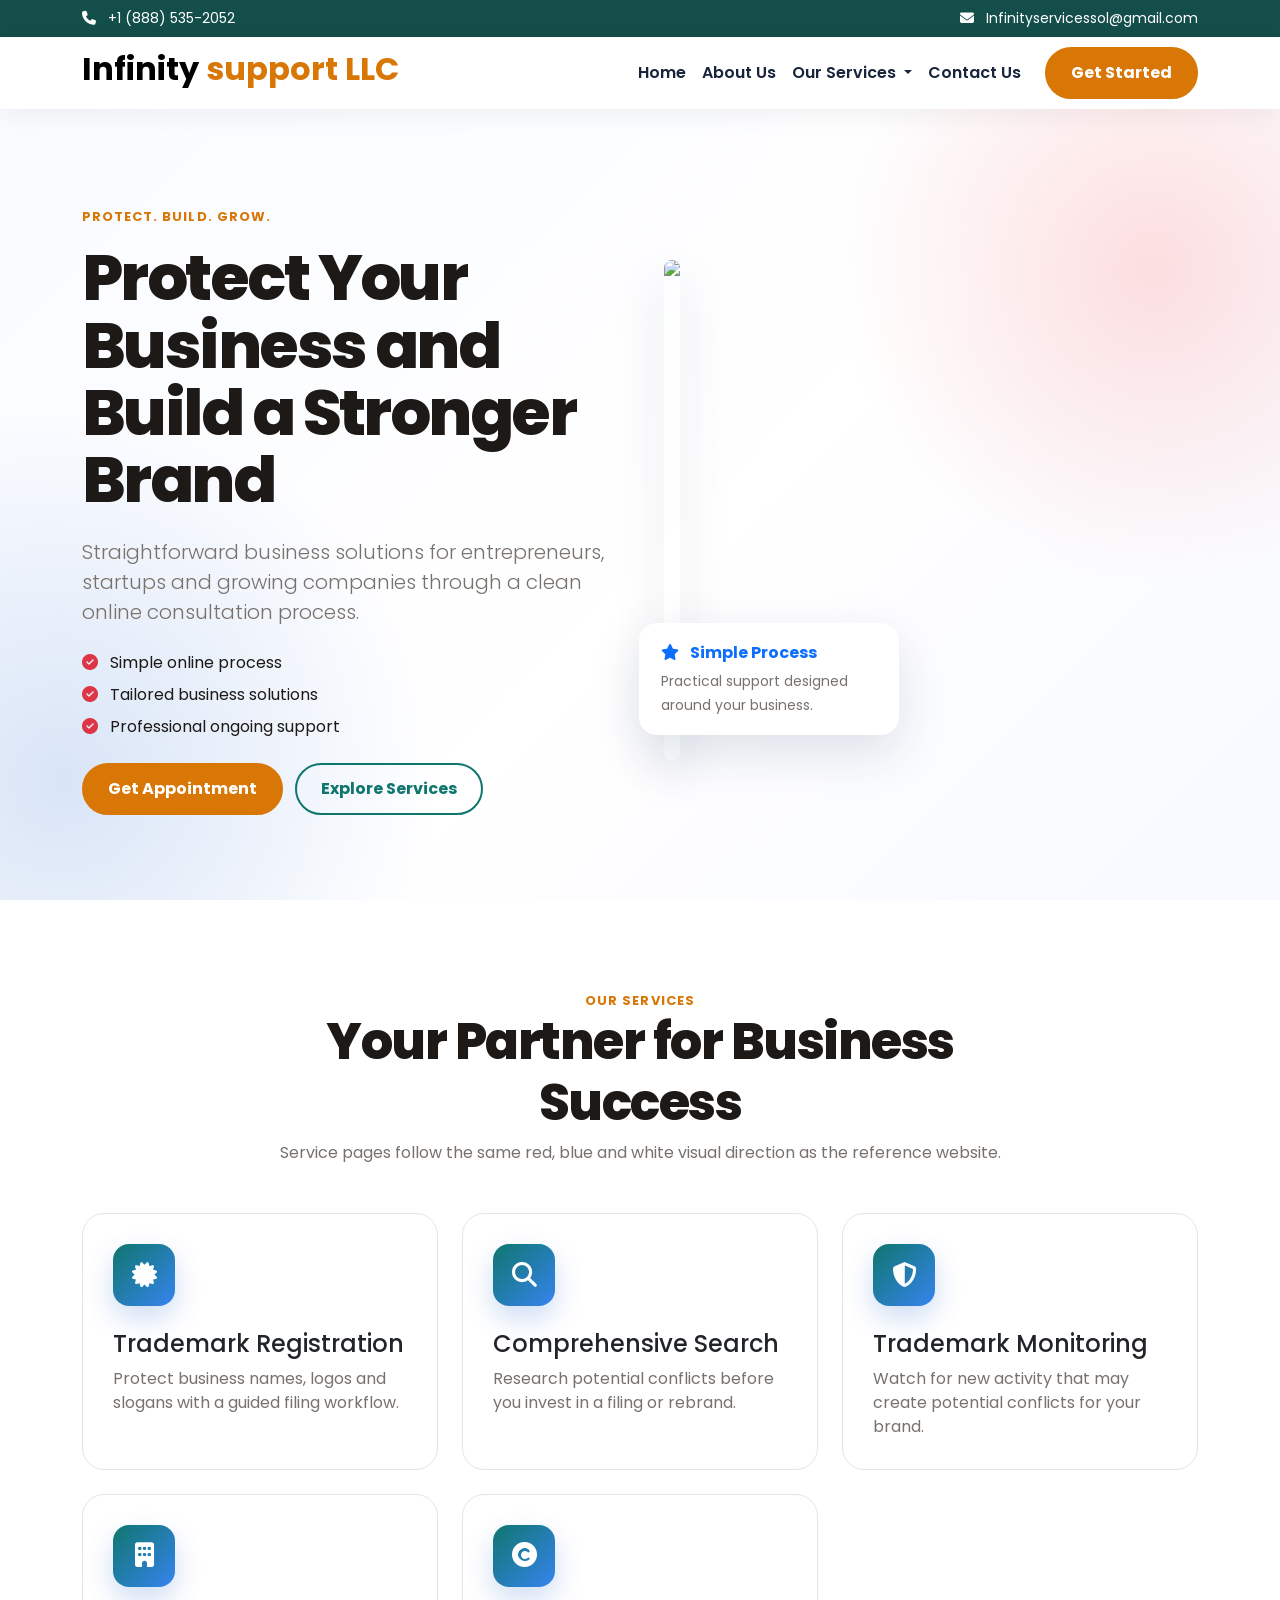
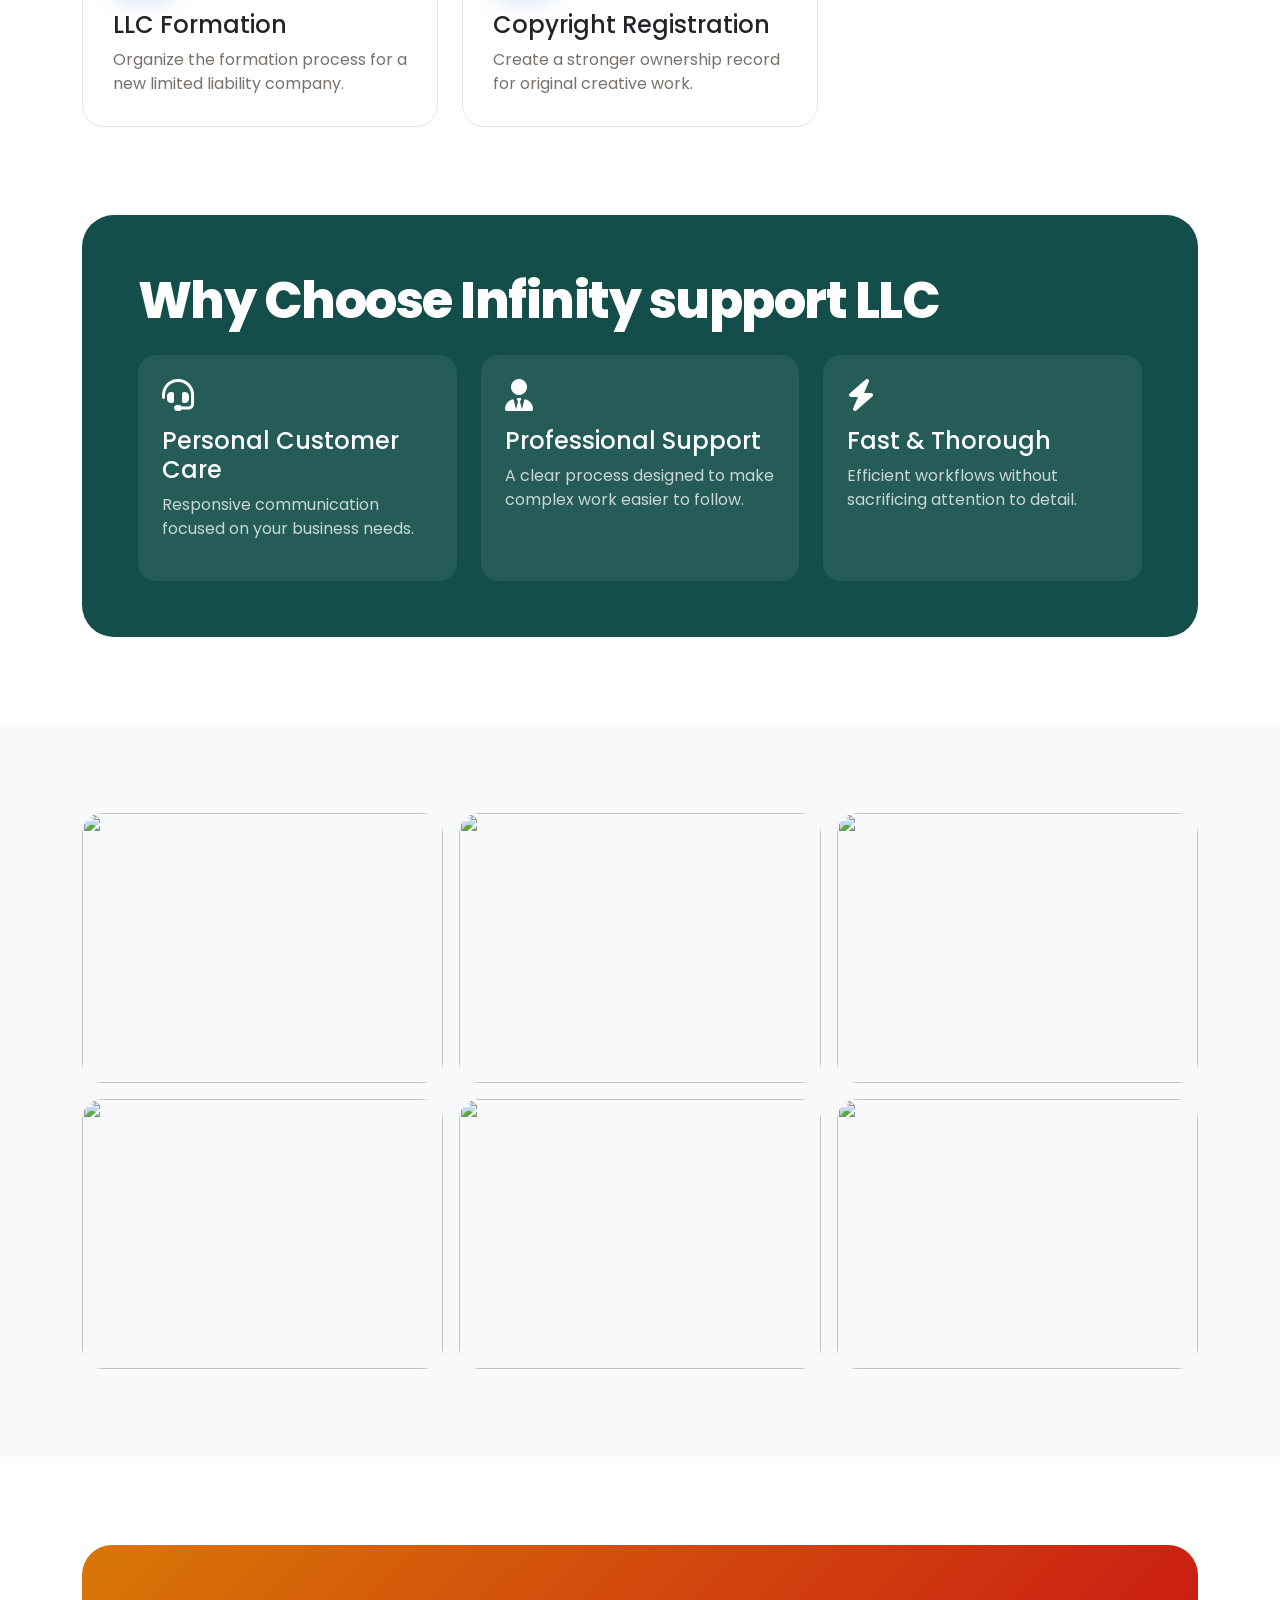
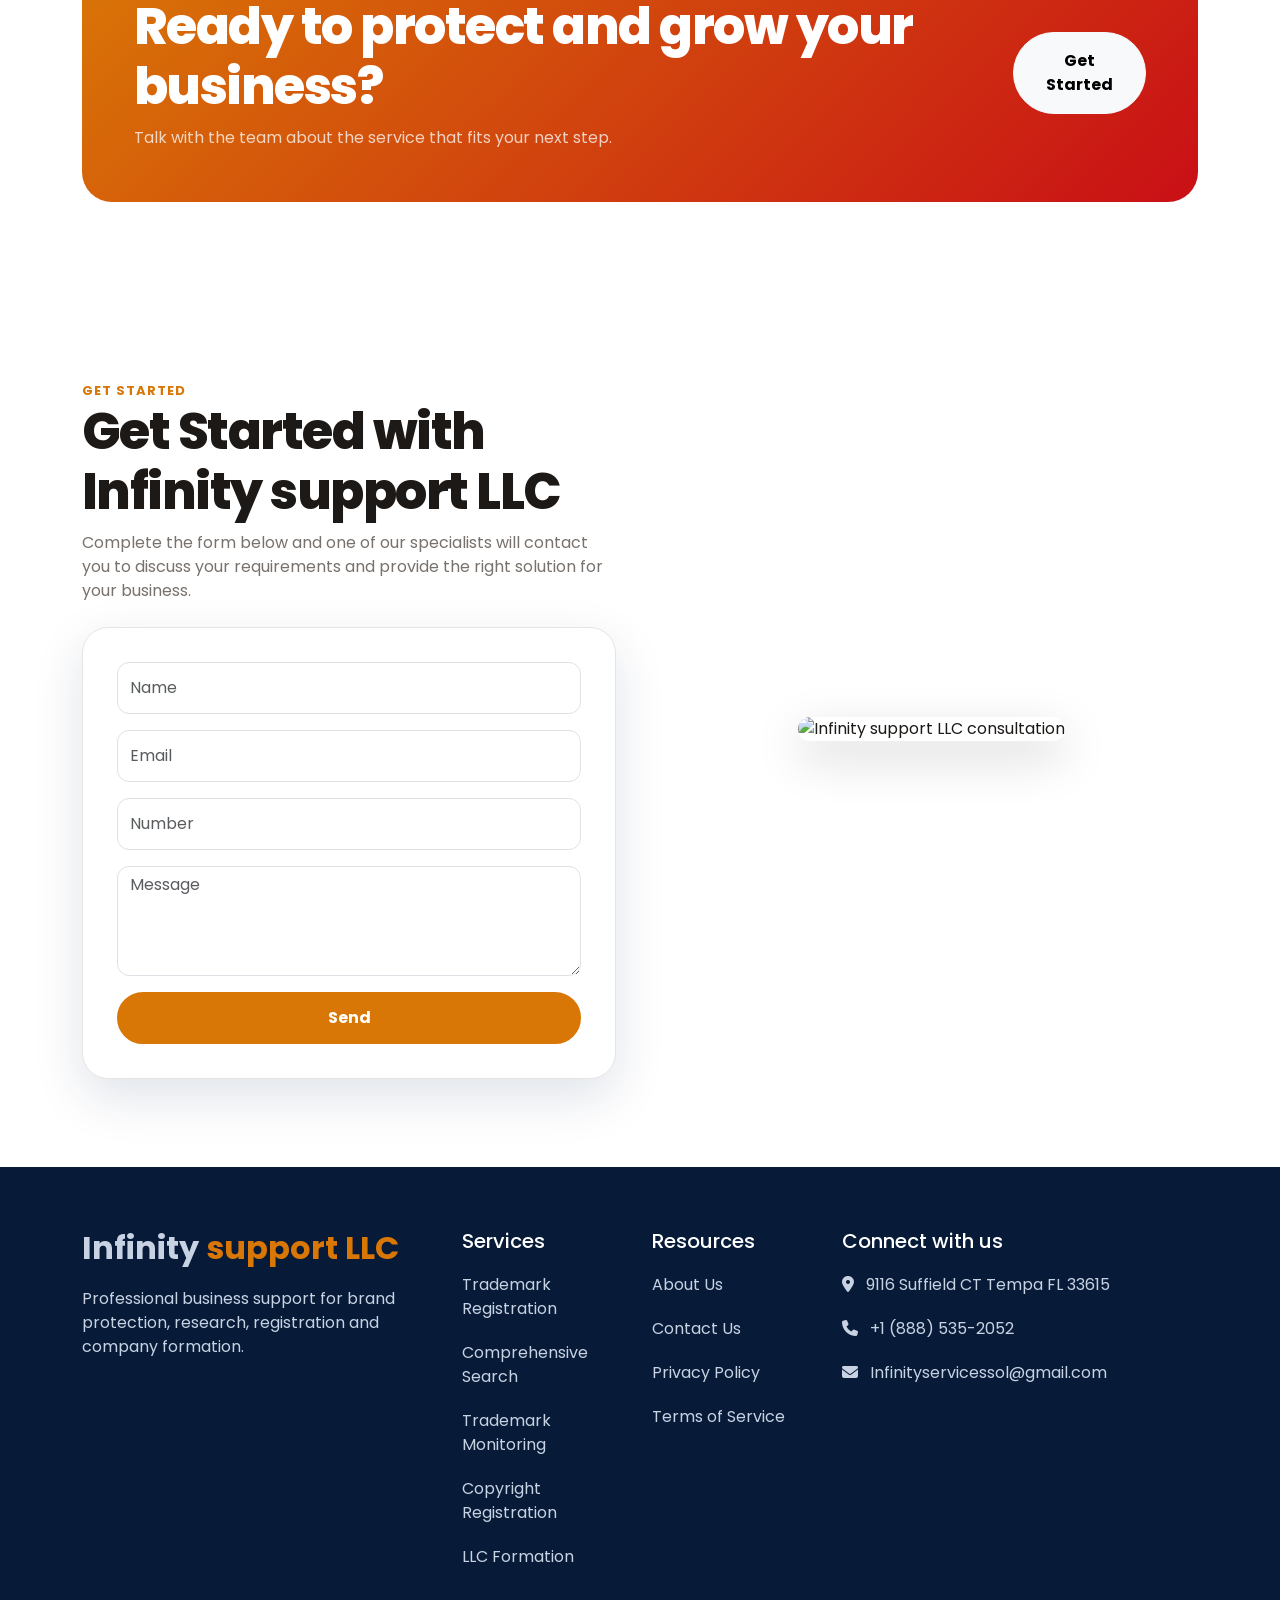
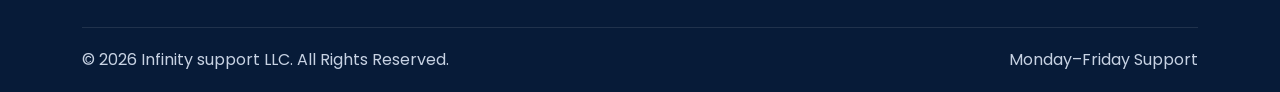
==== commit eaa9dae1: "new" ====
--- a/index.html
+++ b/index.html
@@ -4,7 +4,7 @@
   <meta charset="utf-8"/>
   <meta content="width=device-width,initial-scale=1" name="viewport"/>
   <title>
-   GLOBAL SUPPORT &ndash; Business &amp; Brand Protection
+   Infinity support LLC &ndash; Business &amp; Brand Protection
   </title>
   <link href="https://cdn.jsdelivr.net/npm/bootstrap@5.3.3/dist/css/bootstrap.min.css" rel="stylesheet"/>
   <link href="https://fonts.googleapis.com/css2?family=Poppins:wght@400;500;600;700;800&amp;display=swap" rel="stylesheet"/>
@@ -14,22 +14,22 @@
  <body>
   <div class="topbar py-2">
    <div class="container d-flex flex-wrap justify-content-between gap-2">
-    <a href="tel:+18019970793">
+    <a href="tel:+18885352052">
      <i class="fa-solid fa-phone me-2">
      </i>
-     +1 (801) 997-0793
+     +1 (888) 535-2052
     </a>
-    <a href="mailto:admin@global-services.online ">
+    <a href="mailto:Infinityservicessol@gmail.com ">
      <i class="fa-solid fa-envelope me-2">
      </i>
-     admin@global-services.online 
+     Infinityservicessol@gmail.com 
     </a>
    </div>
   </div>
   <nav class="navbar navbar-expand-lg sticky-top">
    <div class="container">
     <a class="navbar-brand" href="/">
-     <h2 class="fw-bold">GLOBAL <span class="log">SUPPORT</span></h2>
+     <h2 class="fw-bold">Infinity  <span class="log">support LLC</span></h2>
     </a>
     <button class="navbar-toggler" data-bs-target="#mainNavbar" data-bs-toggle="collapse" type="button">
      <span class="navbar-toggler-icon">
@@ -239,7 +239,7 @@
    <div class="container">
     <div class="why reveal">
      <h2 class="section-title mb-4">
-      Why Choose GLOBAL SUPPORT
+      Why Choose Infinity support LLC
      </h2>
      <div class="row g-4">
       <div class="col-md-4">
@@ -342,7 +342,7 @@
       <div class="row g-5 align-items-center">
         <div class="col-lg-6 left">
           <span class="eyebrow">Get Started</span>
-          <h2 class="section-title">Get Started with GLOBAL SUPPORT</h2>
+          <h2 class="section-title">Get Started with Infinity support LLC</h2>
           <p class="muted">Complete the form below and one of our specialists will contact you to discuss your requirements and provide the right solution for your business.</p>
           <form class="form-card mt-4" onsubmit="event.preventDefault();alert('Demo form submitted');">
             <div class="row g-3">
@@ -355,7 +355,7 @@
           </form>
         </div>
         <div class="col-lg-6 right text-center">
-          <img alt="GLOBAL SUPPORT consultation" class="img-fluid rounded-4 shadow-lg" src="https://powermarkllc.com/wp-content/uploads/2026/06/Untitled-design-16.png"/>
+          <img alt="Infinity support LLC consultation" class="img-fluid rounded-4 shadow-lg" src="https://powermarkllc.com/wp-content/uploads/2026/06/Untitled-design-16.png"/>
         </div>
       </div>
     </div>
@@ -365,7 +365,7 @@
    <div class="container">
     <div class="row g-4">
      <div class="col-lg-4">
-      <h2 class="fw-bold">GLOBAL <span class="log">SUPPORT</span></h2>
+      <h2 class="fw-bold">Infinity  <span class="log">support LLC</span></h2>
       <p>
        Professional business support for brand protection, research, registration and company formation.
       </p>
@@ -414,23 +414,23 @@
       <p>
        <i class="fa-solid fa-location-dot me-2">
        </i>
-       1720 W 22ND ST LORAIN, OH 44052
+       9116 Suffield CT  Tempa FL 33615 
       </p>
       <p>
        <i class="fa-solid fa-phone me-2">
        </i>
-       +1 (801) 997-0793
+       +1 (888) 535-2052
       </p>
       <p>
        <i class="fa-solid fa-envelope me-2">
        </i>
-       admin@global-services.online 
+       Infinityservicessol@gmail.com 
       </p>
      </div>
     </div>
     <div class="footer-bottom d-flex justify-content-between flex-wrap">
      <span>
-      &copy; 2026 GLOBAL SUPPORT. All Rights Reserved.
+      &copy; 2026 Infinity support LLC. All Rights Reserved.
      </span>
      <span>
       Monday&ndash;Friday Support
